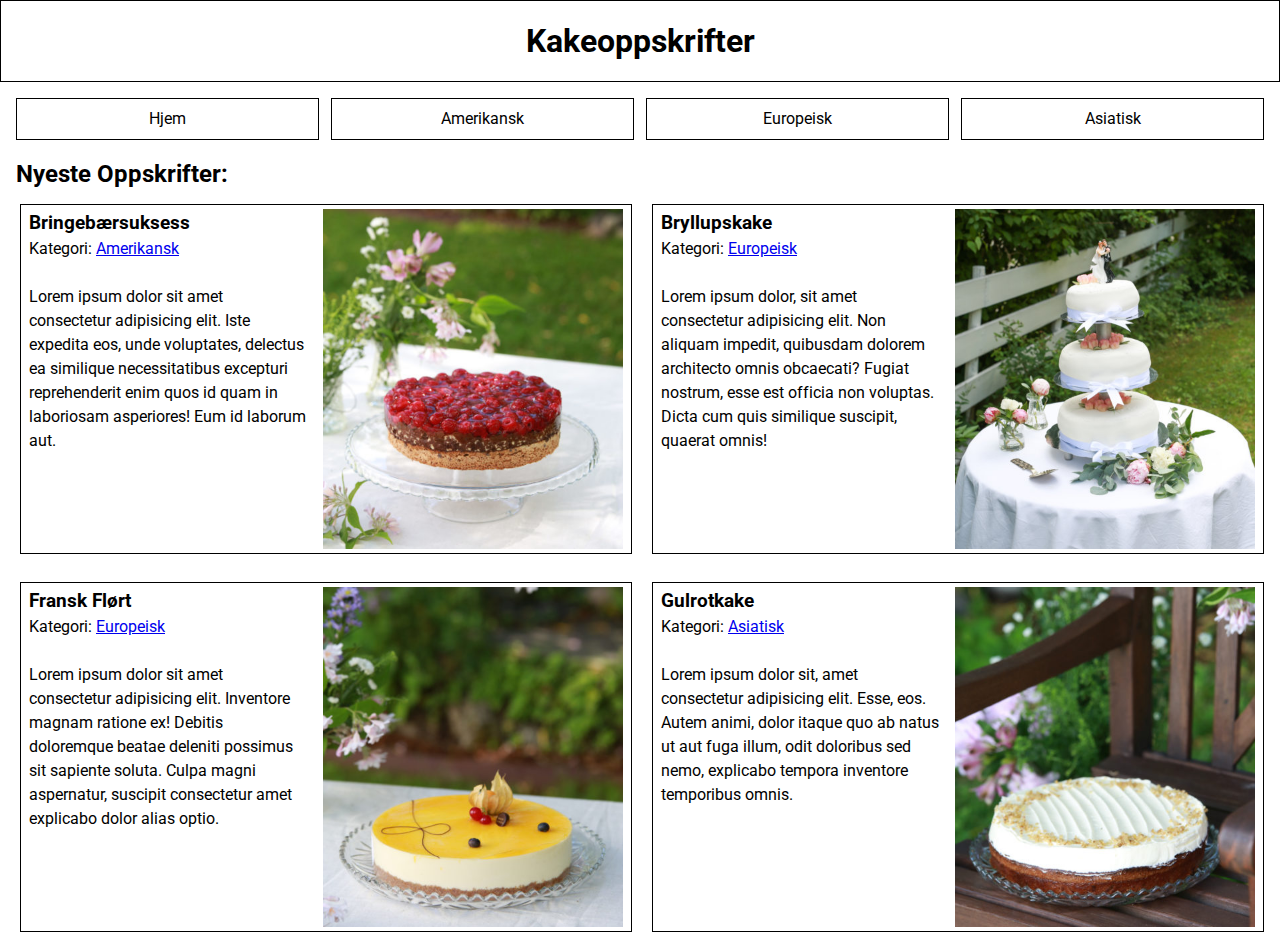
==== index.html @ 5ff7fc28 "first commit" ====
<!DOCTYPE html>
<html lang="no">
  <head>
    <meta charset="UTF-8" />
    <meta http-equiv="X-UA-Compatible" content="IE=edge" />
    <meta name="viewport" content="width=device-width, initial-scale=1.0" />
    <link rel="stylesheet" href="style.css" />
    <link rel="preconnect" href="https://fonts.googleapis.com" />
    <link rel="preconnect" href="https://fonts.gstatic.com" crossorigin />
    <link
      href="https://fonts.googleapis.com/css2?family=Roboto&display=swap"
      rel="stylesheet" />
    <title>Kakeoppskrifter</title>
  </head>
  <body>
    <header>
      <div class="title">
        <h1>Kakeoppskrifter</h1>
      </div>
      <nav class="primary-navigation">
        <a href="/">Hjem</a>
        <a href="#">Amerikansk</a>
        <a href="#">Europeisk</a>
        <a href="#">Asiatisk</a>
      </nav>
    </header>

    <main>
      <header>
        <h2>Nyeste Oppskrifter:</h2>
      </header>
      <section class="recipes">
        <article>
          <div class="recipe-info">
            <h3>Bringebærsuksess</h3>
            <p>Kategori: <a href="#">Amerikansk</a></p>
            <br />
            <p>
              Lorem ipsum dolor sit amet consectetur adipisicing elit. Iste
              expedita eos, unde voluptates, delectus ea similique
              necessitatibus excepturi reprehenderit enim quos id quam in
              laboriosam asperiores! Eum id laborum aut.
            </p>
          </div>
          <div>
            <img
              src="images/bringebærsuksess.jpg"
              alt="Bringebærsuksess kake" />
          </div>
        </article>
        <article>
          <div class="recipe-info">
            <h3>Bryllupskake</h3>
            <p>Kategori: <a href="#">Europeisk</a></p>
            <br />
            <p>
              Lorem ipsum dolor, sit amet consectetur adipisicing elit. Non
              aliquam impedit, quibusdam dolorem architecto omnis obcaecati?
              Fugiat nostrum, esse est officia non voluptas. Dicta cum quis
              similique suscipit, quaerat omnis!
            </p>
          </div>
          <div>
            <img src="images/bryllupskake.jpg" alt="Bryllupskake" />
          </div>
        </article>
        <article>
          <div class="recipe-info">
            <h3>Fransk Flørt</h3>
            <p>Kategori: <a href="#">Europeisk</a></p>
            <br />
            <p>
              Lorem ipsum dolor sit amet consectetur adipisicing elit. Inventore
              magnam ratione ex! Debitis doloremque beatae deleniti possimus sit
              sapiente soluta. Culpa magni aspernatur, suscipit consectetur amet
              explicabo dolor alias optio.
            </p>
          </div>
          <div>
            <img src="images/franskfloert.jpg" alt="Fransk Flørt kake" />
          </div>
        </article>
        <article>
          <div class="recipe-info">
            <h3>Gulrotkake</h3>
            <p>Kategori: <a href="#">Asiatisk</a></p>
            <br />
            <p>
              Lorem ipsum dolor sit, amet consectetur adipisicing elit. Esse,
              eos. Autem animi, dolor itaque quo ab natus ut aut fuga illum,
              odit doloribus sed nemo, explicabo tempora inventore temporibus
              omnis.
            </p>
          </div>
          <div>
            <img src="images/gulrotkake.jpg" alt="Gulrotkake" />
          </div>
        </article>
      </section>
    </main>
  </body>
</html>
---- style.css ----
/* CSS Reset */

/* Box sizing rules */
*,
*::before,
*::after {
  box-sizing: border-box;
}

/* Remove default margin */
body,
h1,
h2,
h3,
h4,
p,
figure,
blockquote,
dl,
dd {
  margin: 0;
}

/* Remove list styles on ul, ol elements with a list role, which suggests default styling will be removed */
ul[role='list'],
ol[role='list'] {
  list-style: none;
}

/* Set core root defaults */
html:focus-within {
  scroll-behavior: smooth;
}

/* Set core body defaults */
body {
  min-height: 100vh;
  text-rendering: optimizeSpeed;
  line-height: 1.5;
}

/* A elements that don't have a class get default styles */
a:not([class]) {
  text-decoration-skip-ink: auto;
}

/* Make images easier to work with */
img,
picture {
  max-width: 100%;
  display: block;
}

/* Inherit fonts for inputs and buttons */
input,
button,
textarea,
select {
  font: inherit;
}

/* Remove all animations, transitions and smooth scroll for people that prefer not to see them */
@media (prefers-reduced-motion: reduce) {
  html:focus-within {
   scroll-behavior: auto;
  }
  
  *,
  *::before,
  *::after {
    animation-duration: 0.01ms !important;
    animation-iteration-count: 1 !important;
    transition-duration: 0.01ms !important;
    scroll-behavior: auto !important;
  }
}

/* Custom CSS */

body {
    font-family: "Roboto"
}

.title {
    text-align: center;
    padding: 1em 0;
    border: 1px solid black;
}

.primary-navigation {
    display: flex;
    flex-direction: column;
    align-items: center;
    margin: 1rem 1rem;
    gap: .75em;
}

.primary-navigation > a {
    border: 1px solid black;
    width: 100%;
    padding: .5em 0;
    text-align: center;
    text-decoration: none;
    color: black;
}

.primary-navigation > a:focus, .primary-navigation > a:hover {
    background-color: lightgrey;
}

main {
    margin: 0 1rem 1rem 1rem;
}

.recipes > article {
    margin: .75rem 0 0 .25rem;
    padding: .25em .5em;
    border: 1px solid black;
}

.recipes > article > div > img {
    margin-top: .8em;
    width: 100%;
}

@media (min-width: 768px) {
    .primary-navigation {
        flex-direction: row;
    }

    .recipes {
        display: grid;
        grid-template-columns: 1fr 1fr;
        gap: 1em;
    }

    .recipes > article {
        display: flex;
        align-items: center;
        gap: 1em;
    }

    .recipes > article > .recipe-info {
        align-self: flex-start;
    }

    .recipes > article > div > img {
        margin-top: 0;
        min-width: 150px;
    }
}

@media (min-width: 1280px) {
    .recipes > article > div > img {
        min-width: 300px;
    }
}
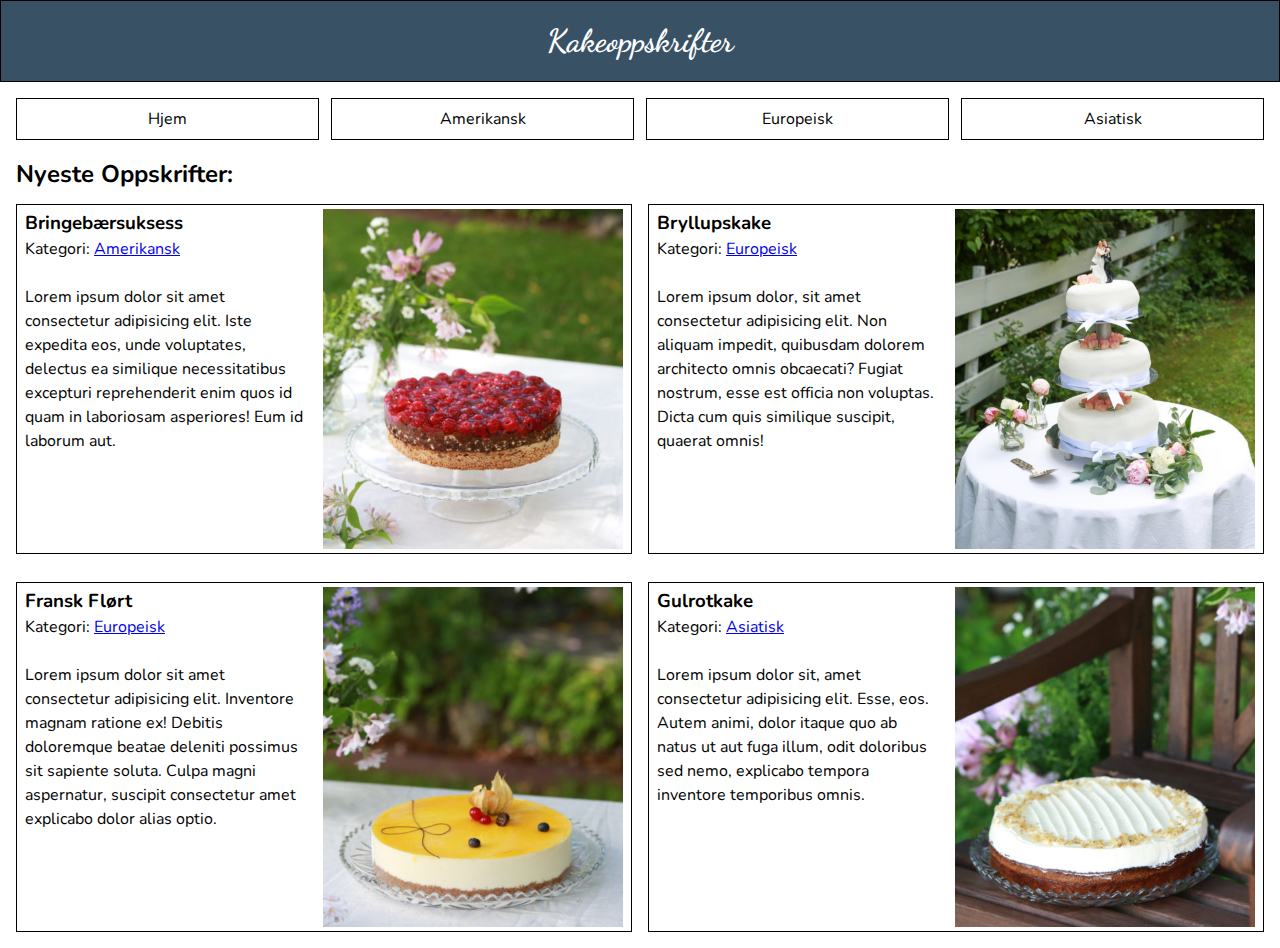
==== commit 44687b56: "create subpages" ====
--- a/index.html
+++ b/index.html
@@ -4,11 +4,12 @@
     <meta charset="UTF-8" />
     <meta http-equiv="X-UA-Compatible" content="IE=edge" />
     <meta name="viewport" content="width=device-width, initial-scale=1.0" />
-    <link rel="stylesheet" href="style.css" />
+    <link rel="stylesheet" href="globals.css" />
+    <link rel="stylesheet" href="index.css" />
     <link rel="preconnect" href="https://fonts.googleapis.com" />
     <link rel="preconnect" href="https://fonts.gstatic.com" crossorigin />
     <link
-      href="https://fonts.googleapis.com/css2?family=Roboto&display=swap"
+      href="https://fonts.googleapis.com/css2?family=Dancing+Script&family=Nunito&display=swap"
       rel="stylesheet" />
     <title>Kakeoppskrifter</title>
   </head>
@@ -19,9 +20,9 @@
       </div>
       <nav class="primary-navigation">
         <a href="/">Hjem</a>
-        <a href="#">Amerikansk</a>
-        <a href="#">Europeisk</a>
-        <a href="#">Asiatisk</a>
+        <a href="/amerikansk.html">Amerikansk</a>
+        <a href="/europeisk.html">Europeisk</a>
+        <a href="/asiatisk.html">Asiatisk</a>
       </nav>
     </header>
 
--- a/globals.css
+++ b/globals.css
@@ -0,0 +1,123 @@
+/* CSS Reset */
+
+/* Box sizing rules */
+*,
+*::before,
+*::after {
+  box-sizing: border-box;
+}
+
+/* Remove default margin */
+body,
+h1,
+h2,
+h3,
+h4,
+p,
+figure,
+blockquote,
+dl,
+dd {
+  margin: 0;
+}
+
+/* Remove list styles on ul, ol elements with a list role, which suggests default styling will be removed */
+ul[role="list"],
+ol[role="list"] {
+  list-style: none;
+}
+
+/* Set core root defaults */
+html:focus-within {
+  scroll-behavior: smooth;
+}
+
+/* Set core body defaults */
+body {
+  min-height: 100vh;
+  text-rendering: optimizeSpeed;
+  line-height: 1.5;
+}
+
+/* A elements that don't have a class get default styles */
+a:not([class]) {
+  text-decoration-skip-ink: auto;
+}
+
+/* Make images easier to work with */
+img,
+picture {
+  max-width: 100%;
+  display: block;
+}
+
+/* Inherit fonts for inputs and buttons */
+input,
+button,
+textarea,
+select {
+  font: inherit;
+}
+
+/* Remove all animations, transitions and smooth scroll for people that prefer not to see them */
+@media (prefers-reduced-motion: reduce) {
+  html:focus-within {
+    scroll-behavior: auto;
+  }
+
+  *,
+  *::before,
+  *::after {
+    animation-duration: 0.01ms !important;
+    animation-iteration-count: 1 !important;
+    transition-duration: 0.01ms !important;
+    scroll-behavior: auto !important;
+  }
+}
+
+/* Custom CSS */
+
+body {
+  font-family: "Nunito";
+}
+
+.title {
+  font-family: "Dancing Script";
+  text-align: center;
+  padding: 1em 0;
+  border: 1px solid black;
+  background-color: #385165;
+  color: white;
+}
+
+.primary-navigation {
+  display: flex;
+  flex-direction: column;
+  align-items: center;
+  margin: 1rem 1rem;
+  gap: 0.75em;
+}
+
+.primary-navigation > a {
+  border: 1px solid black;
+  width: 100%;
+  padding: 0.5em 0;
+  text-align: center;
+  text-decoration: none;
+  color: black;
+}
+
+.primary-navigation > a:focus,
+.primary-navigation > a:hover {
+  background-color: lightgrey;
+}
+
+main {
+  margin: 0 1rem 1rem 1rem;
+}
+
+@media (min-width: 768px) {
+  .primary-navigation {
+    flex-direction: row;
+  }
+}
--- a/index.css
+++ b/index.css
@@ -0,0 +1,39 @@
+.recipes > article {
+  margin-top: 0.75rem;
+  padding: 0.25em 0.5em;
+  border: 1px solid black;
+}
+
+.recipes > article > div > img {
+  margin-top: 0.8em;
+  width: 100%;
+}
+
+@media (min-width: 768px) {
+  .recipes {
+    display: grid;
+    grid-template-columns: 1fr 1fr;
+    gap: 1em;
+  }
+
+  .recipes > article {
+    display: flex;
+    align-items: center;
+    gap: 1em;
+  }
+
+  .recipes > article > .recipe-info {
+    align-self: flex-start;
+  }
+
+  .recipes > article > div > img {
+    margin-top: 0;
+    min-width: 150px;
+  }
+}
+
+@media (min-width: 1280px) {
+  .recipes > article > div > img {
+    min-width: 300px;
+  }
+}
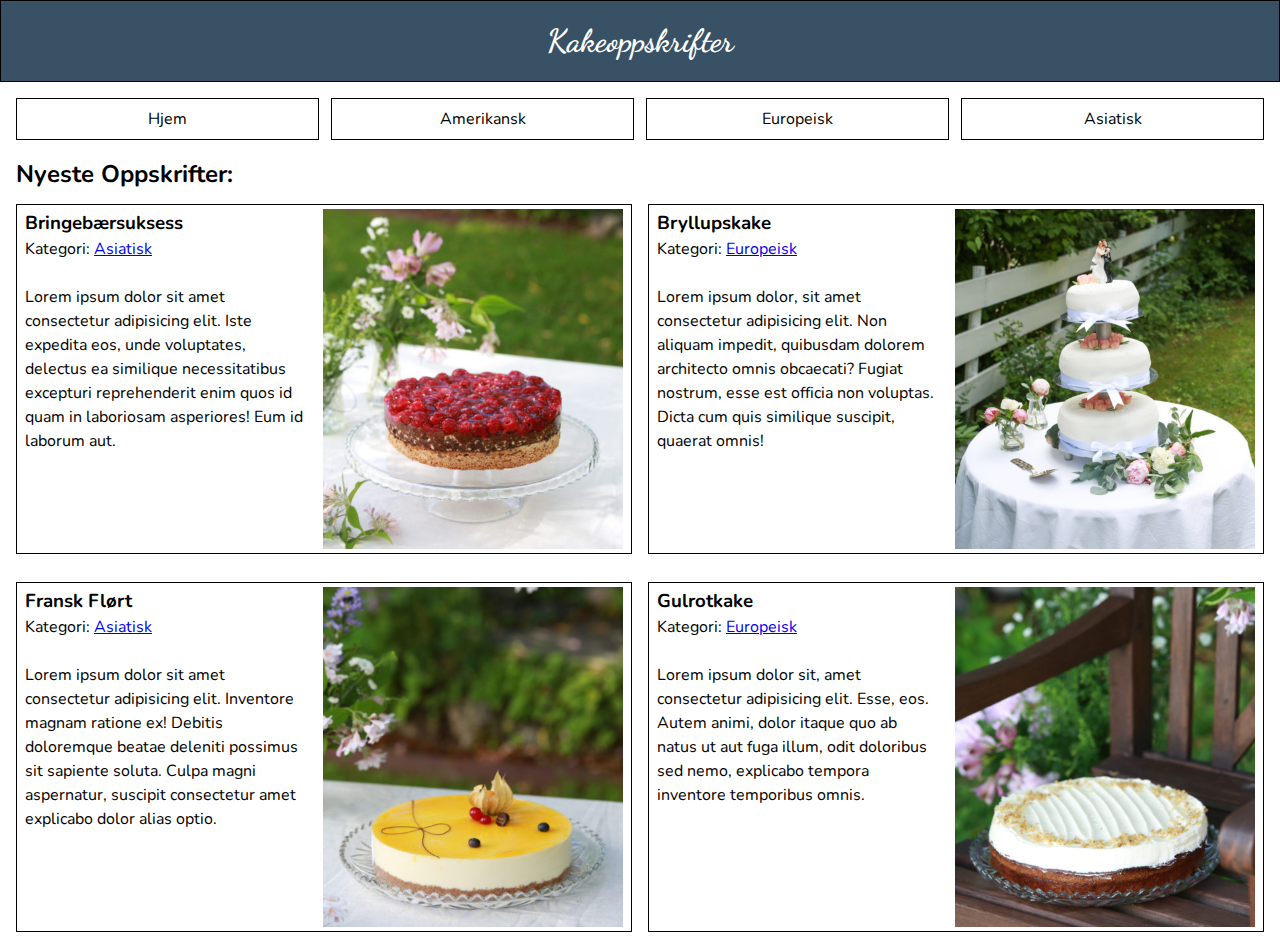
==== commit f88d8700: "refactor subpages" ====
--- a/index.html
+++ b/index.html
@@ -4,8 +4,8 @@
     <meta charset="UTF-8" />
     <meta http-equiv="X-UA-Compatible" content="IE=edge" />
     <meta name="viewport" content="width=device-width, initial-scale=1.0" />
-    <link rel="stylesheet" href="globals.css" />
-    <link rel="stylesheet" href="index.css" />
+    <link rel="stylesheet" href="styles/globals.css" />
+    <link rel="stylesheet" href="styles/index.css" />
     <link rel="preconnect" href="https://fonts.googleapis.com" />
     <link rel="preconnect" href="https://fonts.gstatic.com" crossorigin />
     <link
@@ -15,89 +15,105 @@
   </head>
   <body>
     <header>
-      <div class="title">
-        <h1>Kakeoppskrifter</h1>
-      </div>
+      <a class="title-link" href="index.html">
+        <div class="title">
+          <h1>Kakeoppskrifter</h1>
+        </div>
+      </a>
       <nav class="primary-navigation">
-        <a href="/">Hjem</a>
-        <a href="/amerikansk.html">Amerikansk</a>
-        <a href="/europeisk.html">Europeisk</a>
-        <a href="/asiatisk.html">Asiatisk</a>
+        <a href="index.html">Hjem</a>
+        <a href="kategorier/amerikansk.html">Amerikansk</a>
+        <a href="kategorier/europeisk.html">Europeisk</a>
+        <a href="kategorier/asiatisk.html">Asiatisk</a>
       </nav>
     </header>
 
     <main>
-      <header>
-        <h2>Nyeste Oppskrifter:</h2>
-      </header>
-      <section class="recipes">
-        <article>
-          <div class="recipe-info">
-            <h3>Bringebærsuksess</h3>
-            <p>Kategori: <a href="#">Amerikansk</a></p>
-            <br />
-            <p>
-              Lorem ipsum dolor sit amet consectetur adipisicing elit. Iste
-              expedita eos, unde voluptates, delectus ea similique
-              necessitatibus excepturi reprehenderit enim quos id quam in
-              laboriosam asperiores! Eum id laborum aut.
-            </p>
-          </div>
-          <div>
-            <img
-              src="images/bringebærsuksess.jpg"
-              alt="Bringebærsuksess kake" />
-          </div>
-        </article>
-        <article>
-          <div class="recipe-info">
-            <h3>Bryllupskake</h3>
-            <p>Kategori: <a href="#">Europeisk</a></p>
-            <br />
-            <p>
-              Lorem ipsum dolor, sit amet consectetur adipisicing elit. Non
-              aliquam impedit, quibusdam dolorem architecto omnis obcaecati?
-              Fugiat nostrum, esse est officia non voluptas. Dicta cum quis
-              similique suscipit, quaerat omnis!
-            </p>
-          </div>
-          <div>
-            <img src="images/bryllupskake.jpg" alt="Bryllupskake" />
-          </div>
-        </article>
-        <article>
-          <div class="recipe-info">
-            <h3>Fransk Flørt</h3>
-            <p>Kategori: <a href="#">Europeisk</a></p>
-            <br />
-            <p>
-              Lorem ipsum dolor sit amet consectetur adipisicing elit. Inventore
-              magnam ratione ex! Debitis doloremque beatae deleniti possimus sit
-              sapiente soluta. Culpa magni aspernatur, suscipit consectetur amet
-              explicabo dolor alias optio.
-            </p>
-          </div>
-          <div>
-            <img src="images/franskfloert.jpg" alt="Fransk Flørt kake" />
-          </div>
-        </article>
-        <article>
-          <div class="recipe-info">
-            <h3>Gulrotkake</h3>
-            <p>Kategori: <a href="#">Asiatisk</a></p>
-            <br />
-            <p>
-              Lorem ipsum dolor sit, amet consectetur adipisicing elit. Esse,
-              eos. Autem animi, dolor itaque quo ab natus ut aut fuga illum,
-              odit doloribus sed nemo, explicabo tempora inventore temporibus
-              omnis.
-            </p>
-          </div>
-          <div>
-            <img src="images/gulrotkake.jpg" alt="Gulrotkake" />
-          </div>
-        </article>
-      </section>
+      <div class="content">
+        <header>
+          <h2>Nyeste Oppskrifter:</h2>
+        </header>
+        <section class="recipes">
+          <article>
+            <div class="recipe-info">
+              <h3>Bringebærsuksess</h3>
+              <p>
+                Kategori:
+                <a href="kategorier/asiatisk.html#bringebærsuksess">Asiatisk</a>
+              </p>
+              <br />
+              <p>
+                Lorem ipsum dolor sit amet consectetur adipisicing elit. Iste
+                expedita eos, unde voluptates, delectus ea similique
+                necessitatibus excepturi reprehenderit enim quos id quam in
+                laboriosam asperiores! Eum id laborum aut.
+              </p>
+            </div>
+            <div>
+              <img
+                src="images/bringebærsuksess.jpg"
+                alt="Bringebærsuksess kake" />
+            </div>
+          </article>
+          <article>
+            <div class="recipe-info">
+              <h3>Bryllupskake</h3>
+              <p>
+                Kategori:
+                <a href="kategorier/europeisk.html#bryllupskake">Europeisk</a>
+              </p>
+              <br />
+              <p>
+                Lorem ipsum dolor, sit amet consectetur adipisicing elit. Non
+                aliquam impedit, quibusdam dolorem architecto omnis obcaecati?
+                Fugiat nostrum, esse est officia non voluptas. Dicta cum quis
+                similique suscipit, quaerat omnis!
+              </p>
+            </div>
+            <div>
+              <img src="images/bryllupskake.jpg" alt="Bryllupskake" />
+            </div>
+          </article>
+          <article>
+            <div class="recipe-info">
+              <h3>Fransk Flørt</h3>
+              <p>
+                Kategori:
+                <a href="kategorier/asiatisk.html#franskflørt">Asiatisk</a>
+              </p>
+              <br />
+              <p>
+                Lorem ipsum dolor sit amet consectetur adipisicing elit.
+                Inventore magnam ratione ex! Debitis doloremque beatae deleniti
+                possimus sit sapiente soluta. Culpa magni aspernatur, suscipit
+                consectetur amet explicabo dolor alias optio.
+              </p>
+            </div>
+            <div>
+              <img src="images/franskfloert.jpg" alt="Fransk Flørt kake" />
+            </div>
+          </article>
+          <article>
+            <div class="recipe-info">
+              <h3>Gulrotkake</h3>
+              <p>
+                Kategori:
+                <a href="kategorier/europeisk.html#gulrotkake">Europeisk</a>
+              </p>
+              <br />
+              <p>
+                Lorem ipsum dolor sit, amet consectetur adipisicing elit. Esse,
+                eos. Autem animi, dolor itaque quo ab natus ut aut fuga illum,
+                odit doloribus sed nemo, explicabo tempora inventore temporibus
+                omnis.
+              </p>
+            </div>
+            <div>
+              <img src="images/gulrotkake.jpg" alt="Gulrotkake" />
+            </div>
+          </article>
+        </section>
+      </div>
     </main>
   </body>
 </html>
--- a/styles/globals.css
+++ b/styles/globals.css
@@ -0,0 +1,133 @@
+/* CSS Reset */
+
+/* Box sizing rules */
+*,
+*::before,
+*::after {
+  box-sizing: border-box;
+}
+
+/* Remove default margin */
+body,
+h1,
+h2,
+h3,
+h4,
+p,
+figure,
+blockquote,
+dl,
+dd {
+  margin: 0;
+}
+
+/* Remove list styles on ul, ol elements with a list role, which suggests default styling will be removed */
+ul[role="list"],
+ol[role="list"] {
+  list-style: none;
+}
+
+/* Set core root defaults */
+html:focus-within {
+  scroll-behavior: smooth;
+}
+
+/* Set core body defaults */
+body {
+  min-height: 100vh;
+  text-rendering: optimizeSpeed;
+  line-height: 1.5;
+}
+
+/* A elements that don't have a class get default styles */
+a:not([class]) {
+  text-decoration-skip-ink: auto;
+}
+
+/* Make images easier to work with */
+img,
+picture {
+  max-width: 100%;
+  display: block;
+}
+
+/* Inherit fonts for inputs and buttons */
+input,
+button,
+textarea,
+select {
+  font: inherit;
+}
+
+/* Remove all animations, transitions and smooth scroll for people that prefer not to see them */
+@media (prefers-reduced-motion: reduce) {
+  html:focus-within {
+    scroll-behavior: auto;
+  }
+
+  *,
+  *::before,
+  *::after {
+    animation-duration: 0.01ms !important;
+    animation-iteration-count: 1 !important;
+    transition-duration: 0.01ms !important;
+    scroll-behavior: auto !important;
+  }
+}
+
+/* Custom CSS */
+
+body {
+  font-family: "Nunito";
+}
+
+.title-link {
+  text-decoration: none;
+}
+
+.title {
+  font-family: "Dancing Script";
+  text-align: center;
+  padding: 1em 0;
+  border: 1px solid black;
+  background-color: #385165;
+  color: white;
+}
+
+.primary-navigation {
+  display: flex;
+  flex-direction: column;
+  align-items: center;
+  margin: 1rem 1rem;
+  gap: 0.75em;
+}
+
+.primary-navigation > a {
+  border: 1px solid black;
+  width: 100%;
+  padding: 0.5em 0;
+  text-align: center;
+  text-decoration: none;
+  color: black;
+}
+
+.primary-navigation > a:focus,
+.primary-navigation > a:hover {
+  background-color: lightgrey;
+}
+
+main {
+  margin: 1rem;
+}
+
+/* Stopper innholdet fra å bli altfor stor på store skjermstørrelser */
+.content {
+  max-width: 1536px;
+  margin: 0 auto;
+}
+
+@media (min-width: 768px) {
+  .primary-navigation {
+    flex-direction: row;
+  }
+}
--- a/styles/index.css
+++ b/styles/index.css
@@ -0,0 +1,39 @@
+.recipes > article {
+  margin-top: 0.75rem;
+  padding: 0.25em 0.5em;
+  border: 1px solid black;
+}
+
+.recipes > article > div > img {
+  margin-top: 0.8em;
+  width: 100%;
+}
+
+@media (min-width: 768px) {
+  .recipes {
+    display: grid;
+    grid-template-columns: 1fr 1fr;
+    gap: 1em;
+  }
+
+  .recipes > article {
+    display: flex;
+    align-items: center;
+    gap: 1em;
+  }
+
+  .recipes > article > .recipe-info {
+    align-self: flex-start;
+  }
+
+  .recipes > article > div > img {
+    margin-top: 0;
+    min-width: 150px;
+  }
+}
+
+@media (min-width: 1280px) {
+  .recipes > article > div > img {
+    min-width: 300px;
+  }
+}
